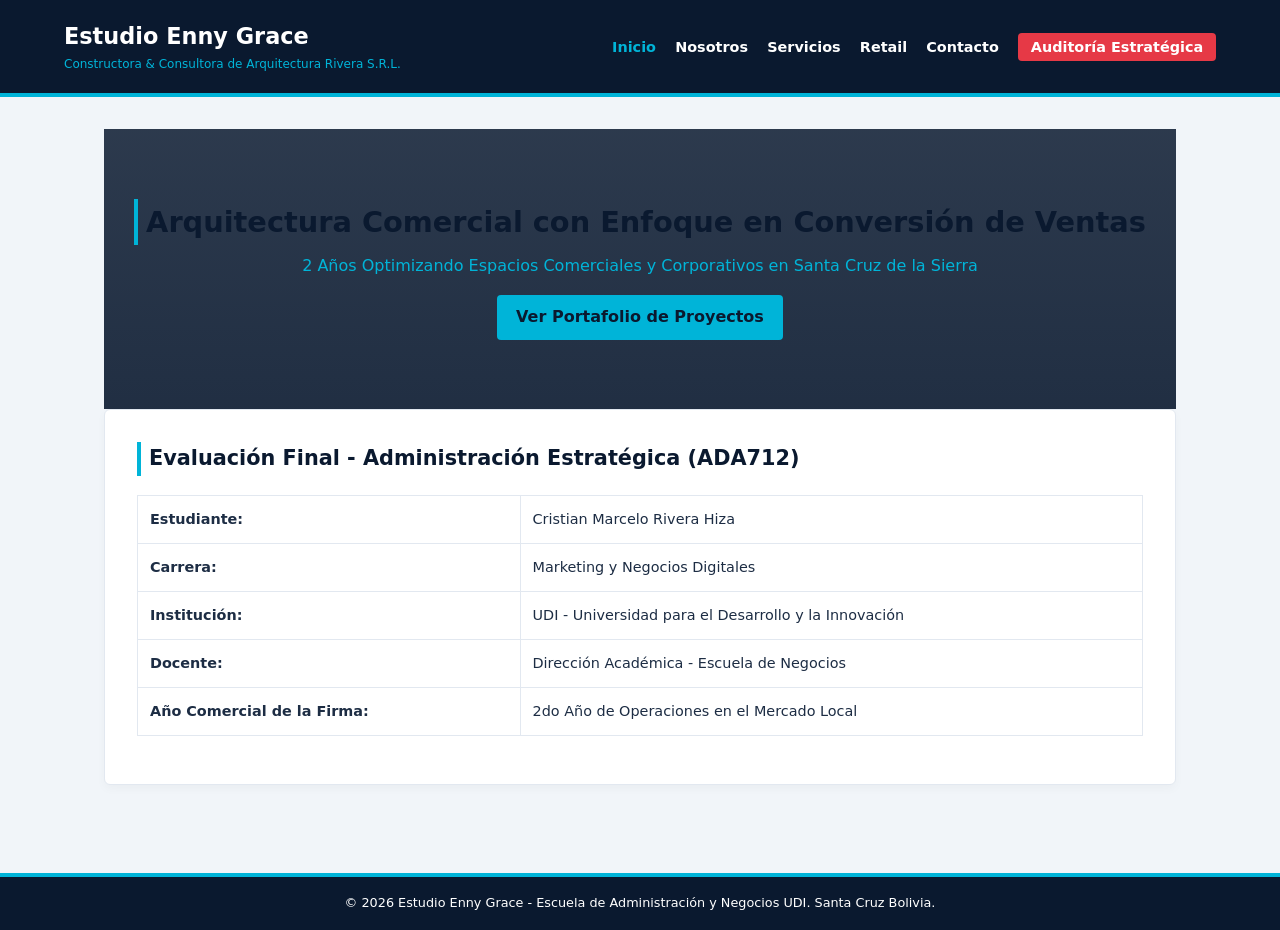
==== index.html @ 2eb05e74 "Primer despliegue del sitio web corporativo" ====
<!DOCTYPE html>
<html lang="es">
<head>
    <meta charset="UTF-8">
    <meta name="viewport" content="width=device-width, initial-scale=1.0">
    <title>Estudio Enny Grace | Inicio</title>
    <link rel="stylesheet" href="estilos.css">
</head>
<body>
    <header>
        <div class="logo-container">
            <h1>Estudio Enny Grace</h1>
            <p>Constructora & Consultora de Arquitectura Rivera S.R.L.</p>
        </div>
        <nav>
            <ul>
                <li><a href="index.html" class="active">Inicio</a></li>
                <li><a href="nosotros.html">Nosotros</a></li>
                <li><a href="servicios.html">Servicios</a></li>
                <li><a href="retail.html">Retail</a></li>
                <li><a href="contacto.html">Contacto</a></li>
                <li><a href="estrategia.html" class="btn-academic">Auditoría Estratégica</a></li>
            </ul>
        </nav>
    </header>

    <main>
        <section class="hero-section">
            <div class="hero-overlay">
                <h2>Arquitectura Comercial con Enfoque en Conversión de Ventas</h2>
                <p>2 Años Optimizando Espacios Comerciales y Corporativos en Santa Cruz de la Sierra</p>
                <a href="servicios.html" class="hero-btn">Ver Portafolio de Proyectos</a>
            </div>
        </section>

        <section class="section-card animate-up">
            <h2>Evaluación Final - Administración Estratégica (ADA712)</h2>
            <div class="table-container">
                <table class="academic-table">
                    <tbody>
                        <tr><td><strong>Estudiante:</strong></td><td>Cristian Marcelo Rivera Hiza</td></tr>
                        <tr><td><strong>Carrera:</strong></td><td>Marketing y Negocios Digitales</td></tr>
                        <tr><td><strong>Institución:</strong></td><td>UDI - Universidad para el Desarrollo y la Innovación</td></tr>
                        <tr><td><strong>Docente:</strong></td><td>Dirección Académica - Escuela de Negocios</td></tr>
                        <tr><td><strong>Año Comercial de la Firma:</strong></td><td>2do Año de Operaciones en el Mercado Local</td></tr>
                    </tbody>
                </table>
            </div>
        </section>
    </main>

    <footer>
        <p>© 2026 Estudio Enny Grace - Escuela de Administración y Negocios UDI. Santa Cruz Bolivia.</p>
    </footer>
</body>
</html>
---- estilos.css ----
/* PALETA CORPORATIVA PREMIUM */
:root {
    --primary: #0A192F;      /* Navy Ejecutivo */
    --secondary: #00B4D8;    /* Celeste Estratégico */
    --dark: #1D2D44;
    --light: #F8F9FA;
    --white: #FFFFFF;
    --border: #E2E8F0;
    --academic-color: #E63946; /* Rojo para destacar el botón académico */
}

* { margin: 0; padding: 0; box-sizing: border-box; }
body { font-family: 'Segoe UI', system-ui, sans-serif; color: var(--dark); background-color: #F1F5F9; line-height: 1.6; }

/* HEADER Y NAVEGACIÓN */
header { background-color: var(--primary); color: var(--white); padding: 1.2rem 5%; display: flex; justify-content: space-between; align-items: center; border-bottom: 4px solid var(--secondary); }
.logo-container h1 { font-size: 1.4rem; font-weight: 700; }
.logo-container p { font-size: 0.75rem; color: var(--secondary); }
nav ul { list-style: none; display: flex; gap: 1.2rem; align-items: center; }
nav ul li a { color: var(--white); text-decoration: none; font-size: 0.9rem; font-weight: 600; transition: color 0.2s; }
nav ul li a:hover, nav ul li a.active { color: var(--secondary); }

/* BOTÓN ACADÉMICO DIFERENCIADO */
.btn-academic { background-color: var(--academic-color); padding: 0.4rem 0.8rem; border-radius: 4px; transition: opacity 0.2s; }
.btn-academic:hover { opacity: 0.9; color: white; }
.active-academic { border: 2px solid white; }

/* HERO */
.hero-section { background: linear-gradient(rgba(10, 25, 47, 0.85), rgba(10, 25, 47, 0.9)), url('https://images.unsplash.com/photo-1486406146926-c627a92ad1ab?auto=format&fit=crop&w=1000&q=80') no-repeat center center/cover; height: 280px; display: flex; align-items: center; justify-content: center; text-align: center; color: white; }
.hero-overlay h2 { font-size: 1.8rem; margin-bottom: 0.5rem; }
.hero-overlay p { color: var(--secondary); margin-bottom: 1rem; }
.hero-btn { display: inline-block; background-color: var(--secondary); color: var(--primary); padding: 0.6rem 1.2rem; text-decoration: none; font-weight: 700; border-radius: 4px; }

/* CONTENEDORES */
main { padding: 2rem 5%; max-width: 1200px; margin: 0 auto; }
.section-card { background: var(--white); padding: 2rem; margin-bottom: 1.5rem; border-radius: 6px; box-shadow: 0 4px 10px rgba(0,0,0,0.03); border: 1px solid var(--border); }
h2 { color: var(--primary); font-size: 1.3rem; margin-bottom: 1.2rem; border-left: 4px solid var(--secondary); padding-left: 0.5rem; }
.intro-text { color: #4A5568; margin-bottom: 1.2rem; font-size: 0.95rem; }

.grid-2 { display: grid; grid-template-columns: repeat(auto-fit, minmax(300px, 1fr)); gap: 1.5rem; }
.grid-3 { display: grid; grid-template-columns: repeat(auto-fit, minmax(260px, 1fr)); gap: 1.5rem; }
.corporate-box { padding: 1.2rem; background-color: var(--light); border-radius: 4px; border: 1px solid var(--border); }
.grey-bg { background-color: #EDF2F7; }

/* MOCK DE IMÁGENES DE SERVICIOS CON GRADIENTES PROFESIONALES */
.service-card-item { background: var(--white); border: 1px solid var(--border); border-radius: 6px; overflow: hidden; padding-bottom: 1rem; text-align: center; }
.service-card-item h3 { font-size: 1.1rem; margin: 0.8rem 0 0.4rem 0; color: var(--primary); }
.service-card-item p { font-size: 0.85rem; padding: 0 1rem; color: #4A5568; }
.service-img-placeholder { height: 120px; background-size: cover; background-position: center; }
.design-img { background-image: linear-gradient(rgba(0,0,0,0.3), rgba(0,0,0,0.3)), url('https://images.unsplash.com/photo-1503387762-592deb58ef4e?auto=format&fit=crop&w=400&q=80'); }
.supervision-img { background-image: linear-gradient(rgba(0,0,0,0.3), rgba(0,0,0,0.3)), url('https://images.unsplash.com/photo-1541888946425-d81bb19240f5?auto=format&fit=crop&w=400&q=80'); }
.render-img { background-image: linear-gradient(rgba(0,0,0,0.3), rgba(0,0,0,0.3)), url('https://images.unsplash.com/photo-1600585154340-be6161a56a0c?auto=format&fit=crop&w=400&q=80'); }
.retail-img { background-image: linear-gradient(rgba(0,0,0,0.3), rgba(0,0,0,0.3)), url('https://images.unsplash.com/photo-1555529669-e69e7aa0ba9a?auto=format&fit=crop&w=400&q=80'); }
.consulting-img { background-image: linear-gradient(rgba(0,0,0,0.3), rgba(0,0,0,0.3)), url('https://images.unsplash.com/photo-1454165804606-c3d57bc86b40?auto=format&fit=crop&w=400&q=80'); }

/* TABLAS ACCESIBLES */
.table-container { overflow-x: auto; margin: 1rem 0; }
.academic-table { width: 100%; border-collapse: collapse; text-align: left; font-size: 0.9rem; }
.academic-table td, .academic-table th { padding: 0.75rem; border: 1px solid var(--border); }
.academic-table th { background-color: var(--primary); color: white; }
.text-small { font-size: 0.8rem; }

/* DESPLEGABLES INTERACTIVOS DE AUDITORÍA */
.academic-dropdown { background-color: var(--light); border: 1px solid var(--border); border-radius: 4px; margin-bottom: 0.8rem; overflow: hidden; }
.academic-dropdown summary { padding: 0.85rem 1.2rem; font-weight: 700; color: var(--primary); cursor: pointer; background-color: #E2E8F0; outline: none; }
.academic-dropdown[open] { background-color: var(--white); border-color: var(--secondary); }
.academic-dropdown[open] summary { background-color: var(--primary); color: white; }
.dropdown-body-content { padding: 1.2rem; }

/* ===== MAQUETACIÓN DE HERRAMIENTAS GRÁFICAS CON CSS (CRITERIO DOCENTE) ===== */

/* 1. GRÁFICO MATRIZ FODA */
.foda-graphic-matrix { display: grid; grid-template-columns: 1fr 1fr; gap: 8px; margin: 1rem 0; }
.foda-cell { padding: 1rem; border-radius: 4px; color: #1A202C; }
.foda-cell h4 { font-size: 0.95rem; margin-bottom: 0.3rem; }
.foda-cell p { font-size: 0.8rem; }
.f-cell { background-color: #C6F6D5; border: 2px solid #38A169; }
.o-cell { background-color: #BEE3F8; border: 2px solid #3182CE; }
.d-cell { background-color: #FEFCBF; border: 2px solid #D69E2E; }
.a-cell { background-color: #FED7D7; border: 2px solid #E53E3E; }

/* 2. GRÁFICO MODELO DE PORTER */
.porter-graphic-container { display: flex; flex-direction: column; gap: 8px; margin: 1rem 0; background: #EDF2F7; padding: 10px; border-radius: 6px; }
.porter-row { display: flex; justify-content: center; gap: 8px; }
.porter-node { background: white; border: 1px solid #CBD5E0; padding: 0.6rem; border-radius: 4px; font-size: 0.75rem; text-align: center; flex: 1; }
.center-node { background: #EBF8FF; border: 2px solid var(--secondary); font-weight: bold; }

/* 3. GRÁFICO CADENA DE VALOR */
.value-chain-graphic { display: flex; flex-direction: column; gap: 4px; background-color: #E2E8F0; padding: 8px; border-radius: 4px; margin: 1rem 0; }
.chain-bar { padding: 0.5rem; font-size: 0.75rem; border-radius: 2px; }
.support-bar { background-color: #EDF2F7; border-left: 4px solid #718096; }
.active-chain { background-color: #EBF8FF; border-left: 4px solid var(--secondary); padding: 0.5rem; font-size: 0.75rem; font-weight: bold; }

/* 4. GRÁFICO MATRIZ DEL OCÉANO AZUL */
.blue-ocean-graphic { display: grid; grid-template-columns: 1fr 1fr; gap: 8px; margin: 1rem 0; }
.ocean-quadrant { padding: 0.8rem; border-radius: 4px; font-size: 0.8rem; }
.ocean-quadrant h4 { font-size: 0.9rem; margin-bottom: 0.2rem; }
.color-red { background-color: #FFF5F5; border-top: 4px solid #E53E3E; }
.color-blue { background-color: #EBF8FF; border-top: 4px solid var(--secondary); }

/* 5. REPLICACIÓN DE IMAGEN MATRIZ BCG ENVIADA POR EL USUARIO */
.bcg-matrix-container { display: grid; grid-template-columns: 1fr 1fr; gap: 10px; background-color: #CBD5E0; padding: 10px; border-radius: 6px; margin: 1rem 0; }
.bcg-quad { background-color: white; padding: 1.2rem; text-align: center; border-radius: 4px; display: flex; flex-direction: column; align-items: center; justify-content: center; min-height: 140px; }
.bcg-icon { font-size: 1.8rem; margin-bottom: 0.2rem; }
.bcg-quad h5 { font-size: 0.95rem; margin-bottom: 0.2rem; color: var(--primary); }
.bcg-quad p { font-size: 0.75rem; color: #4A5568; }
.color-star { background-color: #EBF8FF; border: 2px solid #3182CE; }
.color-question { background-color: #FEFCBF; border: 2px solid #D69E2E; }
.color-cow { background-color: #F0FFF4; border: 2px solid #38A169; }
.color-dog { background-color: #FFF5F5; border: 2px solid #E53E3E; }

/* CONTENIDOS ADICIONALES */
.academic-strategy-note { background: #F7FAFC; padding: 1rem; border: 1px solid var(--border); border-radius: 4px; margin-top: 0.8rem; }
.academic-strategy-note h5 { font-size: 0.85rem; color: var(--primary); text-transform: uppercase; margin-bottom: 0.3rem; }
.academic-strategy-note p { font-size: 0.85rem; }
.vrio-badge-sustained { background-color: #38A169; color: white; padding: 0.2rem 0.5rem; border-radius: 4px; font-weight: bold; font-size: 0.75rem; }
.clean-bullet-list, .styled-numbered-list { padding-left: 1.2rem; font-size: 0.85rem; }
.clean-bullet-list li, .styled-numbered-list li { margin-bottom: 0.4rem; }

/* FORMULARIO Y QR DE CONTACTO */
.contact-form-layout { display: flex; flex-direction: column; gap: 0.4rem; }
.contact-form-layout input, .contact-form-layout textarea { padding: 0.5rem; border: 1px solid #CBD5E0; border-radius: 4px; font-family: inherit; font-size: 0.9rem; }
.btn-submit-form { background-color: var(--primary); color: white; border: none; padding: 0.6rem; border-radius: 4px; font-weight: bold; cursor: pointer; margin-top: 0.5rem; }
.academic-qr-mock { margin-top: 1rem; border: 2px dashed var(--secondary); padding: 1rem; border-radius: 4px; background: white; }
.qr-box-graphic { background: #EDF2F7; padding: 1rem; border-radius: 4px; margin: 0.5rem 0; font-weight: bold; color: #718096; }
.small-text { font-size: 0.75rem; color: #718096; }

/* RESPONSIVIDAD */
@media (max-width: 768px) {
    header { flex-direction: column; gap: 1rem; }
    nav ul { flex-direction: column; width: 100%; gap: 0.4rem; }
    .foda-graphic-matrix, .bcg-matrix-graph, .bcg-matrix-container, .blue-ocean-graphic { grid-template-columns: 1fr; }
    .porter-row.middle-nodes { flex-direction: column; }
}

footer { background-color: var(--primary); color: white; text-align: center; padding: 1rem; font-size: 0.8rem; border-top: 4px solid var(--secondary); margin-top: 2rem; }
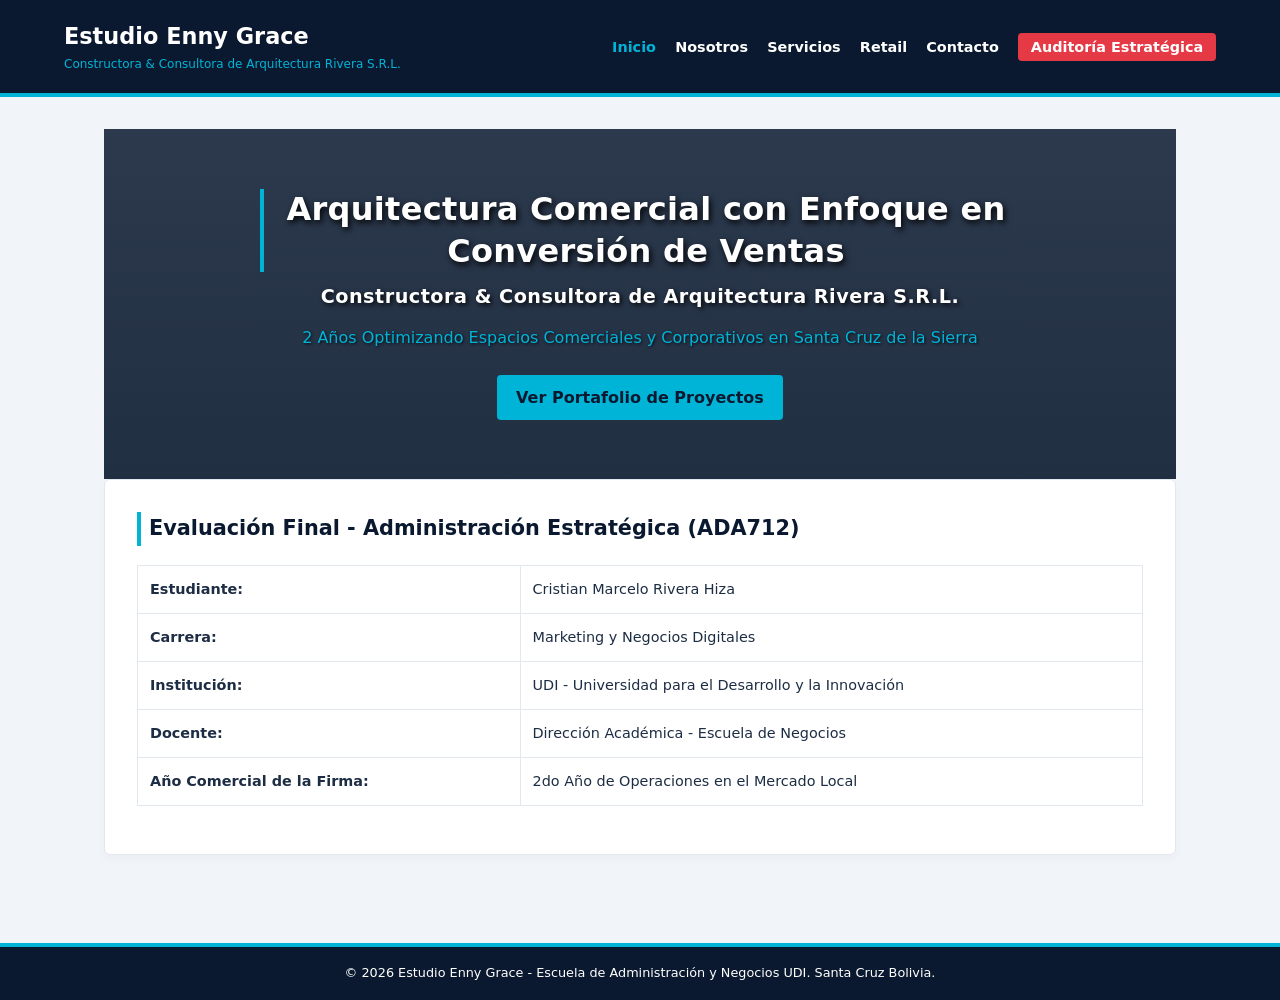
==== commit 2222fa64: "Modify hero section content in index.html Updated hero section with new title and subtitle." ====
--- a/index.html
+++ b/index.html
@@ -27,8 +27,9 @@
     <main>
         <section class="hero-section">
             <div class="hero-overlay">
-                <h2>Arquitectura Comercial con Enfoque en Conversión de Ventas</h2>
-                <p>2 Años Optimizando Espacios Comerciales y Corporativos en Santa Cruz de la Sierra</p>
+                <h2 class="hero-main-title">Arquitectura Comercial con Enfoque en Conversión de Ventas</h2>
+                <p class="hero-subtitle">Constructora & Consultora de Arquitectura Rivera S.R.L.</p>
+                <p class="hero-description">2 Años Optimizando Espacios Comerciales y Corporativos en Santa Cruz de la Sierra</p>
                 <a href="servicios.html" class="hero-btn">Ver Portafolio de Proyectos</a>
             </div>
         </section>
@@ -53,4 +54,4 @@
         <p>© 2026 Estudio Enny Grace - Escuela de Administración y Negocios UDI. Santa Cruz Bolivia.</p>
     </footer>
 </body>
-</html>+</html>
--- a/estilos.css
+++ b/estilos.css
@@ -1,136 +1,612 @@
-/* PALETA CORPORATIVA PREMIUM */
+/* ==========================================================================
+   PALETA CORPORATIVA PREMIUM Y CONFIGURACIÓN GENERAL
+   ========================================================================== */
 :root {
-    --primary: #0A192F;      /* Navy Ejecutivo */
-    --secondary: #00B4D8;    /* Celeste Estratégico */
-    --dark: #1D2D44;
-    --light: #F8F9FA;
-    --white: #FFFFFF;
-    --border: #E2E8F0;
-    --academic-color: #E63946; /* Rojo para destacar el botón académico */
-}
-
-* { margin: 0; padding: 0; box-sizing: border-box; }
-body { font-family: 'Segoe UI', system-ui, sans-serif; color: var(--dark); background-color: #F1F5F9; line-height: 1.6; }
-
-/* HEADER Y NAVEGACIÓN */
-header { background-color: var(--primary); color: var(--white); padding: 1.2rem 5%; display: flex; justify-content: space-between; align-items: center; border-bottom: 4px solid var(--secondary); }
-.logo-container h1 { font-size: 1.4rem; font-weight: 700; }
-.logo-container p { font-size: 0.75rem; color: var(--secondary); }
-nav ul { list-style: none; display: flex; gap: 1.2rem; align-items: center; }
-nav ul li a { color: var(--white); text-decoration: none; font-size: 0.9rem; font-weight: 600; transition: color 0.2s; }
-nav ul li a:hover, nav ul li a.active { color: var(--secondary); }
-
-/* BOTÓN ACADÉMICO DIFERENCIADO */
-.btn-academic { background-color: var(--academic-color); padding: 0.4rem 0.8rem; border-radius: 4px; transition: opacity 0.2s; }
-.btn-academic:hover { opacity: 0.9; color: white; }
-.active-academic { border: 2px solid white; }
-
-/* HERO */
-.hero-section { background: linear-gradient(rgba(10, 25, 47, 0.85), rgba(10, 25, 47, 0.9)), url('https://images.unsplash.com/photo-1486406146926-c627a92ad1ab?auto=format&fit=crop&w=1000&q=80') no-repeat center center/cover; height: 280px; display: flex; align-items: center; justify-content: center; text-align: center; color: white; }
-.hero-overlay h2 { font-size: 1.8rem; margin-bottom: 0.5rem; }
-.hero-overlay p { color: var(--secondary); margin-bottom: 1rem; }
-.hero-btn { display: inline-block; background-color: var(--secondary); color: var(--primary); padding: 0.6rem 1.2rem; text-decoration: none; font-weight: 700; border-radius: 4px; }
-
-/* CONTENEDORES */
-main { padding: 2rem 5%; max-width: 1200px; margin: 0 auto; }
-.section-card { background: var(--white); padding: 2rem; margin-bottom: 1.5rem; border-radius: 6px; box-shadow: 0 4px 10px rgba(0,0,0,0.03); border: 1px solid var(--border); }
-h2 { color: var(--primary); font-size: 1.3rem; margin-bottom: 1.2rem; border-left: 4px solid var(--secondary); padding-left: 0.5rem; }
-.intro-text { color: #4A5568; margin-bottom: 1.2rem; font-size: 0.95rem; }
-
-.grid-2 { display: grid; grid-template-columns: repeat(auto-fit, minmax(300px, 1fr)); gap: 1.5rem; }
-.grid-3 { display: grid; grid-template-columns: repeat(auto-fit, minmax(260px, 1fr)); gap: 1.5rem; }
-.corporate-box { padding: 1.2rem; background-color: var(--light); border-radius: 4px; border: 1px solid var(--border); }
-.grey-bg { background-color: #EDF2F7; }
-
-/* MOCK DE IMÁGENES DE SERVICIOS CON GRADIENTES PROFESIONALES */
-.service-card-item { background: var(--white); border: 1px solid var(--border); border-radius: 6px; overflow: hidden; padding-bottom: 1rem; text-align: center; }
-.service-card-item h3 { font-size: 1.1rem; margin: 0.8rem 0 0.4rem 0; color: var(--primary); }
-.service-card-item p { font-size: 0.85rem; padding: 0 1rem; color: #4A5568; }
-.service-img-placeholder { height: 120px; background-size: cover; background-position: center; }
-.design-img { background-image: linear-gradient(rgba(0,0,0,0.3), rgba(0,0,0,0.3)), url('https://images.unsplash.com/photo-1503387762-592deb58ef4e?auto=format&fit=crop&w=400&q=80'); }
-.supervision-img { background-image: linear-gradient(rgba(0,0,0,0.3), rgba(0,0,0,0.3)), url('https://images.unsplash.com/photo-1541888946425-d81bb19240f5?auto=format&fit=crop&w=400&q=80'); }
-.render-img { background-image: linear-gradient(rgba(0,0,0,0.3), rgba(0,0,0,0.3)), url('https://images.unsplash.com/photo-1600585154340-be6161a56a0c?auto=format&fit=crop&w=400&q=80'); }
-.retail-img { background-image: linear-gradient(rgba(0,0,0,0.3), rgba(0,0,0,0.3)), url('https://images.unsplash.com/photo-1555529669-e69e7aa0ba9a?auto=format&fit=crop&w=400&q=80'); }
-.consulting-img { background-image: linear-gradient(rgba(0,0,0,0.3), rgba(0,0,0,0.3)), url('https://images.unsplash.com/photo-1454165804606-c3d57bc86b40?auto=format&fit=crop&w=400&q=80'); }
-
-/* TABLAS ACCESIBLES */
-.table-container { overflow-x: auto; margin: 1rem 0; }
-.academic-table { width: 100%; border-collapse: collapse; text-align: left; font-size: 0.9rem; }
-.academic-table td, .academic-table th { padding: 0.75rem; border: 1px solid var(--border); }
-.academic-table th { background-color: var(--primary); color: white; }
-.text-small { font-size: 0.8rem; }
-
-/* DESPLEGABLES INTERACTIVOS DE AUDITORÍA */
-.academic-dropdown { background-color: var(--light); border: 1px solid var(--border); border-radius: 4px; margin-bottom: 0.8rem; overflow: hidden; }
-.academic-dropdown summary { padding: 0.85rem 1.2rem; font-weight: 700; color: var(--primary); cursor: pointer; background-color: #E2E8F0; outline: none; }
-.academic-dropdown[open] { background-color: var(--white); border-color: var(--secondary); }
-.academic-dropdown[open] summary { background-color: var(--primary); color: white; }
-.dropdown-body-content { padding: 1.2rem; }
-
-/* ===== MAQUETACIÓN DE HERRAMIENTAS GRÁFICAS CON CSS (CRITERIO DOCENTE) ===== */
-
-/* 1. GRÁFICO MATRIZ FODA */
-.foda-graphic-matrix { display: grid; grid-template-columns: 1fr 1fr; gap: 8px; margin: 1rem 0; }
-.foda-cell { padding: 1rem; border-radius: 4px; color: #1A202C; }
-.foda-cell h4 { font-size: 0.95rem; margin-bottom: 0.3rem; }
-.foda-cell p { font-size: 0.8rem; }
+    --primary: #0A192F;        /* Navy Ejecutivo / Corporativo */
+    --secondary: #00B4D8;      /* Celeste Estratégico de Retail */
+    --dark: #1D2D44;           /* Texto Secundario */
+    --light: #F8F9FA;          /* Fondos Claros */
+    --white: #FFFFFF;          /* Blanco Puro */
+    --border: #E2E8F0;         /* Líneas Divisorias */
+    --academic-color: #E63946; /* Rojo para Destacar el Botón de Auditoría */
+}
+
+/* Reseteo y Estilos Base */
+* { 
+    margin: 0; 
+    padding: 0; 
+    box-sizing: border-box; 
+}
+
+body { 
+    font-family: 'Segoe UI', system-ui, -apple-system, sans-serif; 
+    color: var(--dark); 
+    background-color: #F1F5F9; 
+    line-height: 1.6; 
+}
+
+/* ==========================================================================
+   HEADER Y NAVEGACIÓN (ZONA CORPORATIVA)
+   ========================================================================== */
+header { 
+    background-color: var(--primary); 
+    color: var(--white); 
+    padding: 1.2rem 5%; 
+    display: flex; 
+    justify-content: space-between; 
+    align-items: center; 
+    border-bottom: 4px solid var(--secondary); 
+}
+
+.logo-container h1 { 
+    font-size: 1.4rem; 
+    font-weight: 700; 
+}
+
+.logo-container p { 
+    font-size: 0.75rem; 
+    color: var(--secondary); 
+}
+
+nav ul { 
+    list-style: none; 
+    display: flex; 
+    gap: 1.2rem; 
+    align-items: center; 
+}
+
+nav ul li a { 
+    color: var(--white); 
+    text-decoration: none; 
+    font-size: 0.9rem; 
+    font-weight: 600; 
+    transition: color 0.2s ease; 
+}
+
+nav ul li a:hover, 
+nav ul li a.active { 
+    color: var(--secondary); 
+}
+
+/* Botón Académico Exclusivo en el Menú */
+.btn-academic { 
+    background-color: var(--academic-color); 
+    padding: 0.4rem 0.8rem; 
+    border-radius: 4px; 
+    transition: opacity 0.2s ease; 
+}
+
+.btn-academic:hover { 
+    opacity: 0.9; 
+    color: var(--white); 
+}
+
+.active-academic { 
+    border: 2px solid var(--white); 
+}
+
+/* ==========================================================================
+   HERO SECTION (SOLUCIÓN DE ALTO CONTRASTE Y MAXIMA DISTINCIÓN)
+   ========================================================================== */
+.hero-section { 
+    background: linear-gradient(rgba(10, 25, 47, 0.85), rgba(10, 25, 47, 0.9)), 
+                url('https://images.unsplash.com/photo-1486406146926-c627a92ad1ab?auto=format&fit=crop&w=1000&q=80') no-repeat center center/cover; 
+    height: 350px; 
+    display: flex; 
+    align-items: center; 
+    justify-content: center; 
+    text-align: center; 
+    color: var(--white); 
+}
+
+.hero-overlay {
+    max-width: 800px;
+    padding: 0 20px;
+}
+
+/* Título Principal Corregido */
+.hero-main-title {
+    color: var(--white) !important;
+    font-size: 2rem;
+    font-weight: 700;
+    margin-bottom: 0.6rem;
+    text-shadow: 2px 3px 6px rgba(0, 0, 0, 0.95); /* Sombra profunda para aislar del fondo */
+    letter-spacing: 0.3px;
+    line-height: 1.3;
+}
+
+/* Subtítulo de la Constructora Rivera S.R.L. Corregido */
+.hero-subtitle {
+    color: var(--white) !important;
+    font-size: 1.2rem;
+    font-weight: 600;
+    margin-bottom: 0.8rem;
+    text-shadow: 2px 2px 5px rgba(0, 0, 0, 0.90); /* Contraste absoluto e independiente */
+    letter-spacing: 0.5px;
+}
+
+/* Descripción del Tiempo en el Mercado */
+.hero-description { 
+    color: var(--secondary) !important; 
+    font-size: 1rem;
+    font-weight: 500;
+    margin-bottom: 1.5rem;
+    text-shadow: 1px 1px 3px rgba(0, 0, 0, 0.8);
+}
+
+/* Botón de Acción del Hero */
+.hero-btn { 
+    display: inline-block; 
+    background-color: var(--secondary); 
+    color: var(--primary); 
+    padding: 0.6rem 1.2rem; 
+    text-decoration: none; 
+    font-weight: 700; 
+    border-radius: 4px; 
+    transition: transform 0.2s ease;
+}
+
+.hero-btn:hover {
+    transform: scale(1.03);
+}
+
+/* ==========================================================================
+   ESTRUCTURA DE CONTENIDOS Y TARJETAS
+   ========================================================================== */
+main { 
+    padding: 2rem 5%; 
+    max-width: 1200px; 
+    margin: 0 auto; 
+}
+
+.section-card { 
+    background: var(--white); 
+    padding: 2rem; 
+    margin-bottom: 1.5rem; 
+    border-radius: 6px; 
+    box-shadow: 0 4px 10px rgba(0,0,0,0.03); 
+    border: 1px solid var(--border); 
+}
+
+h2 { 
+    color: var(--primary); 
+    font-size: 1.3rem; 
+    margin-bottom: 1.2rem; 
+    border-left: 4px solid var(--secondary); 
+    padding-left: 0.5rem; 
+}
+
+.intro-text { 
+    color: #4A5568; 
+    margin-bottom: 1.2rem; 
+    font-size: 0.95rem; 
+}
+
+/* Sistemas de Grillas Flexibles (Compatibles con VS Code y Navegadores) */
+.grid-2 { 
+    display: grid; 
+    grid-template-columns: repeat(auto-fit, minmax(300px, 1fr)); 
+    gap: 1.5rem; 
+}
+
+.grid-3 { 
+    display: grid; 
+    grid-template-columns: repeat(auto-fit, minmax(260px, 1fr)); 
+    gap: 1.5rem; 
+}
+
+.margin-top-grid { 
+    margin-top: 1.5rem; 
+}
+
+.corporate-box { 
+    padding: 1.2rem; 
+    background-color: var(--light); 
+    border-radius: 4px; 
+    border: 1px solid var(--border); 
+}
+
+.grey-bg { 
+    background-color: #EDF2F7; 
+}
+
+/* ==========================================================================
+   SECCIÓN SERVICIOS: CONTENEDORES DE IMÁGENES INTEGRADOS
+   ========================================================================== */
+.service-card-item { 
+    background: var(--white); 
+    border: 1px solid var(--border); 
+    border-radius: 6px; 
+    overflow: hidden; 
+    padding-bottom: 1rem; 
+    text-align: center; 
+}
+
+.service-card-item h3 { 
+    font-size: 1.1rem; 
+    margin: 0.8rem 0 0.4rem 0; 
+    color: var(--primary); 
+}
+
+.service-card-item p { 
+    font-size: 0.85rem; 
+    padding: 0 1rem; 
+    color: #4A5568; 
+}
+
+/* Marcadores de Posición Fotorrealistas Libres de Fallas de Carga Local */
+.service-img-placeholder { 
+    height: 130px; 
+    background-size: cover; 
+    background-position: center; 
+}
+
+.design-img { background-image: linear-gradient(rgba(0,0,0,0.2), rgba(0,0,0,0.2)), url('https://images.unsplash.com/photo-1503387762-592deb58ef4e?auto=format&fit=crop&w=400&q=80'); }
+.supervision-img { background-image: linear-gradient(rgba(0,0,0,0.2), rgba(0,0,0,0.2)), url('https://images.unsplash.com/photo-1541888946425-d81bb19240f5?auto=format&fit=crop&w=400&q=80'); }
+.render-img { background-image: linear-gradient(rgba(0,0,0,0.2), rgba(0,0,0,0.2)), url('https://images.unsplash.com/photo-1600585154340-be6161a56a0c?auto=format&fit=crop&w=400&q=80'); }
+.retail-img { background-image: linear-gradient(rgba(0,0,0,0.2), rgba(0,0,0,0.2)), url('https://images.unsplash.com/photo-1555529669-e69e7aa0ba9a?auto=format&fit=crop&w=400&q=80'); }
+.consulting-img { background-image: linear-gradient(rgba(0,0,0,0.2), rgba(0,0,0,0.2)), url('https://images.unsplash.com/photo-1454165804606-c3d57bc86b40?auto=format&fit=crop&w=400&q=80'); }
+
+/* ==========================================================================
+   TABLAS ACADÉMICAS Y RÚBRICA UDI
+   ========================================================================== */
+.table-container { 
+    overflow-x: auto; 
+    margin: 1rem 0; 
+}
+
+.academic-table { 
+    width: 100%; 
+    border-collapse: collapse; 
+    text-align: left; 
+    font-size: 0.9rem; 
+}
+
+.academic-table td, 
+.academic-table th { 
+    padding: 0.75rem; 
+    border: 1px solid var(--border); 
+}
+
+.academic-table th { 
+    background-color: var(--primary); 
+    color: var(--white); 
+}
+
+.text-small { 
+    font-size: 0.8rem; 
+}
+
+/* ==========================================================================
+   DESPLEGABLES INTERACTIVOS DE AUDITORÍA
+   ========================================================================== */
+.academic-dropdown { 
+    background-color: var(--light); 
+    border: 1px solid var(--border); 
+    border-radius: 4px; 
+    margin-bottom: 0.8rem; 
+    overflow: hidden; 
+}
+
+.academic-dropdown summary { 
+    padding: 0.85rem 1.2rem; 
+    font-weight: 700; 
+    color: var(--primary); 
+    cursor: pointer; 
+    background-color: #E2E8F0; 
+    outline: none; 
+}
+
+.academic-dropdown[open] { 
+    background-color: var(--white); 
+    border-color: var(--secondary); 
+}
+
+.academic-dropdown[open] summary { 
+    background-color: var(--primary); 
+    color: var(--white); 
+}
+
+.dropdown-body-content { 
+    padding: 1.2rem; 
+}
+
+/* ==========================================================================
+   ZONA DE MAQUETACIÓN GRÁFICA DE MATRICES (CRITERIO EVALUACIÓN EXPERTO)
+   ========================================================================== */
+
+/* 1. Gráfico Matriz FODA [cite: 24] */
+.foda-graphic-matrix { 
+    display: grid; 
+    grid-template-columns: 1fr 1fr; 
+    gap: 8px; 
+    margin: 1rem 0; 
+}
+
+.foda-cell { 
+    padding: 1rem; 
+    border-radius: 4px; 
+    color: #1A202C; 
+}
+
+.foda-cell h4 { 
+    font-size: 0.95rem; 
+    margin-bottom: 0.3rem; 
+}
+
+.foda-cell p { 
+    font-size: 0.8rem; 
+}
+
 .f-cell { background-color: #C6F6D5; border: 2px solid #38A169; }
 .o-cell { background-color: #BEE3F8; border: 2px solid #3182CE; }
 .d-cell { background-color: #FEFCBF; border: 2px solid #D69E2E; }
 .a-cell { background-color: #FED7D7; border: 2px solid #E53E3E; }
 
-/* 2. GRÁFICO MODELO DE PORTER */
-.porter-graphic-container { display: flex; flex-direction: column; gap: 8px; margin: 1rem 0; background: #EDF2F7; padding: 10px; border-radius: 6px; }
-.porter-row { display: flex; justify-content: center; gap: 8px; }
-.porter-node { background: white; border: 1px solid #CBD5E0; padding: 0.6rem; border-radius: 4px; font-size: 0.75rem; text-align: center; flex: 1; }
-.center-node { background: #EBF8FF; border: 2px solid var(--secondary); font-weight: bold; }
-
-/* 3. GRÁFICO CADENA DE VALOR */
-.value-chain-graphic { display: flex; flex-direction: column; gap: 4px; background-color: #E2E8F0; padding: 8px; border-radius: 4px; margin: 1rem 0; }
-.chain-bar { padding: 0.5rem; font-size: 0.75rem; border-radius: 2px; }
-.support-bar { background-color: #EDF2F7; border-left: 4px solid #718096; }
-.active-chain { background-color: #EBF8FF; border-left: 4px solid var(--secondary); padding: 0.5rem; font-size: 0.75rem; font-weight: bold; }
-
-/* 4. GRÁFICO MATRIZ DEL OCÉANO AZUL */
-.blue-ocean-graphic { display: grid; grid-template-columns: 1fr 1fr; gap: 8px; margin: 1rem 0; }
-.ocean-quadrant { padding: 0.8rem; border-radius: 4px; font-size: 0.8rem; }
-.ocean-quadrant h4 { font-size: 0.9rem; margin-bottom: 0.2rem; }
+/* 2. Gráfico del Modelo de Porter (5 Fuerzas) [cite: 26] */
+.porter-graphic-container { 
+    display: flex; 
+    flex-direction: column; 
+    gap: 8px; 
+    margin: 1rem 0; 
+    background: #EDF2F7; 
+    padding: 10px; 
+    border-radius: 6px; 
+}
+
+.porter-row { 
+    display: flex; 
+    justify-content: center; 
+    gap: 8px; 
+}
+
+.porter-node { 
+    background: var(--white); 
+    border: 1px solid #CBD5E0; 
+    padding: 0.6rem; 
+    border-radius: 4px; 
+    font-size: 0.75rem; 
+    text-align: center; 
+    flex: 1; 
+}
+
+.center-node { 
+    background: #EBF8FF; 
+    border: 2px solid var(--secondary); 
+    font-weight: bold; 
+}
+
+/* 3. Gráfico de la Cadena de Valor [cite: 30] */
+.value-chain-graphic { 
+    display: flex; 
+    flex-direction: column; 
+    gap: 4px; 
+    background-color: #E2E8F0; 
+    padding: 8px; 
+    border-radius: 4px; 
+    margin: 1rem 0; 
+}
+
+.chain-bar { 
+    padding: 0.5rem; 
+    font-size: 0.75rem; 
+    border-radius: 2px; 
+}
+
+.support-bar { 
+    background-color: #EDF2F7; 
+    border-left: 4px solid #718096; 
+}
+
+.active-chain { 
+    background-color: #EBF8FF; 
+    border-left: 4px solid var(--secondary); 
+    padding: 0.5rem; 
+    font-size: 0.75rem; 
+    font-weight: bold; 
+}
+
+/* 4. Gráfico Matriz del Océano Azul [cite: 34] */
+.blue-ocean-graphic { 
+    display: grid; 
+    grid-template-columns: 1fr 1fr; 
+    gap: 8px; 
+    margin: 1rem 0; 
+}
+
+.ocean-quadrant { 
+    padding: 0.8rem; 
+    border-radius: 4px; 
+    font-size: 0.8rem; 
+}
+
+.ocean-quadrant h4 { 
+    font-size: 0.9rem; 
+    margin-bottom: 0.2rem; 
+}
+
 .color-red { background-color: #FFF5F5; border-top: 4px solid #E53E3E; }
 .color-blue { background-color: #EBF8FF; border-top: 4px solid var(--secondary); }
 
-/* 5. REPLICACIÓN DE IMAGEN MATRIZ BCG ENVIADA POR EL USUARIO */
-.bcg-matrix-container { display: grid; grid-template-columns: 1fr 1fr; gap: 10px; background-color: #CBD5E0; padding: 10px; border-radius: 6px; margin: 1rem 0; }
-.bcg-quad { background-color: white; padding: 1.2rem; text-align: center; border-radius: 4px; display: flex; flex-direction: column; align-items: center; justify-content: center; min-height: 140px; }
-.bcg-icon { font-size: 1.8rem; margin-bottom: 0.2rem; }
-.bcg-quad h5 { font-size: 0.95rem; margin-bottom: 0.2rem; color: var(--primary); }
-.bcg-quad p { font-size: 0.75rem; color: #4A5568; }
+/* 5. Réplica del Ejemplo de Matriz BCG Solicitado [cite: 36] */
+.bcg-matrix-container { 
+    display: grid; 
+    grid-template-columns: 1fr 1fr; 
+    gap: 10px; 
+    background-color: #CBD5E0; 
+    padding: 10px; 
+    border-radius: 6px; 
+    margin: 1rem 0; 
+}
+
+.bcg-quad { 
+    background-color: var(--white); 
+    padding: 1.2rem; 
+    text-align: center; 
+    border-radius: 4px; 
+    display: flex; 
+    flex-direction: column; 
+    align-items: center; 
+    justify-content: center; 
+    min-height: 140px; 
+}
+
+.bcg-icon { 
+    font-size: 1.8rem; 
+    margin-bottom: 0.2rem; 
+}
+
+.bcg-quad h5 { 
+    font-size: 0.95rem; 
+    margin-bottom: 0.2rem; 
+    color: var(--primary); 
+}
+
+.bcg-quad p { 
+    font-size: 0.75rem; 
+    color: #4A5568; 
+}
+
 .color-star { background-color: #EBF8FF; border: 2px solid #3182CE; }
 .color-question { background-color: #FEFCBF; border: 2px solid #D69E2E; }
 .color-cow { background-color: #F0FFF4; border: 2px solid #38A169; }
 .color-dog { background-color: #FFF5F5; border: 2px solid #E53E3E; }
 
-/* CONTENIDOS ADICIONALES */
-.academic-strategy-note { background: #F7FAFC; padding: 1rem; border: 1px solid var(--border); border-radius: 4px; margin-top: 0.8rem; }
-.academic-strategy-note h5 { font-size: 0.85rem; color: var(--primary); text-transform: uppercase; margin-bottom: 0.3rem; }
-.academic-strategy-note p { font-size: 0.85rem; }
-.vrio-badge-sustained { background-color: #38A169; color: white; padding: 0.2rem 0.5rem; border-radius: 4px; font-weight: bold; font-size: 0.75rem; }
-.clean-bullet-list, .styled-numbered-list { padding-left: 1.2rem; font-size: 0.85rem; }
-.clean-bullet-list li, .styled-numbered-list li { margin-bottom: 0.4rem; }
-
-/* FORMULARIO Y QR DE CONTACTO */
-.contact-form-layout { display: flex; flex-direction: column; gap: 0.4rem; }
-.contact-form-layout input, .contact-form-layout textarea { padding: 0.5rem; border: 1px solid #CBD5E0; border-radius: 4px; font-family: inherit; font-size: 0.9rem; }
-.btn-submit-form { background-color: var(--primary); color: white; border: none; padding: 0.6rem; border-radius: 4px; font-weight: bold; cursor: pointer; margin-top: 0.5rem; }
-.academic-qr-mock { margin-top: 1rem; border: 2px dashed var(--secondary); padding: 1rem; border-radius: 4px; background: white; }
-.qr-box-graphic { background: #EDF2F7; padding: 1rem; border-radius: 4px; margin: 0.5rem 0; font-weight: bold; color: #718096; }
-.small-text { font-size: 0.75rem; color: #718096; }
-
-/* RESPONSIVIDAD */
+/* Elementos de Texto Complementario Académico */
+.academic-strategy-note { 
+    background: #F7FAFC; 
+    padding: 1rem; 
+    border: 1px solid var(--border); 
+    border-radius: 4px; 
+    margin-top: 0.8rem; 
+}
+
+.academic-strategy-note h5 { 
+    font-size: 0.85rem; 
+    color: var(--primary); 
+    text-transform: uppercase; 
+    margin-bottom: 0.3rem; 
+}
+
+.academic-strategy-note p { 
+    font-size: 0.85rem; 
+}
+
+.vrio-badge-sustained { 
+    background-color: #38A169; 
+    color: var(--white); 
+    padding: 0.2rem 0.5rem; 
+    border-radius: 4px; 
+    font-weight: bold; 
+    font-size: 0.75rem; 
+}
+
+.clean-bullet-list, 
+.styled-numbered-list { 
+    padding-left: 1.2rem; 
+    font-size: 0.85rem; 
+}
+
+.clean-bullet-list li, 
+.styled-numbered-list li { 
+    margin-bottom: 0.4rem; 
+}
+
+/* ==========================================================================
+   FORMULARIOS Y APARTADO QR EXIGIDO
+   ========================================================================== */
+.contact-form-layout { 
+    display: flex; 
+    flex-direction: column; 
+    gap: 0.4rem; 
+}
+
+.contact-form-layout input, 
+.contact-form-layout textarea { 
+    padding: 0.5rem; 
+    border: 1px solid #CBD5E0; 
+    border-radius: 4px; 
+    font-family: inherit; 
+    font-size: 0.9rem; 
+}
+
+.btn-submit-form { 
+    background-color: var(--primary); 
+    color: var(--white); 
+    border: none; 
+    padding: 0.6rem; 
+    border-radius: 4px; 
+    font-weight: bold; 
+    cursor: pointer; 
+    margin-top: 0.5rem; 
+}
+
+/* Contenedor del QR de Validación [cite: 47] */
+.academic-qr-mock { 
+    margin-top: 1rem; 
+    border: 2px dashed var(--secondary); 
+    padding: 1rem; 
+    border-radius: 4px; 
+    background: var(--white); 
+}
+
+.qr-box-graphic { 
+    background: #EDF2F7; 
+    padding: 1rem; 
+    border-radius: 4px; 
+    margin: 0.5rem 0; 
+    font-weight: bold; 
+    color: #718096; 
+}
+
+.small-text { 
+    font-size: 0.75rem; 
+    color: #718096; 
+}
+
+/* ==========================================================================
+   RESPONSIVIDAD MÓVIL TOTAL (MEDIA QUERIES)
+   ========================================================================== */
 @media (max-width: 768px) {
-    header { flex-direction: column; gap: 1rem; }
-    nav ul { flex-direction: column; width: 100%; gap: 0.4rem; }
-    .foda-graphic-matrix, .bcg-matrix-graph, .bcg-matrix-container, .blue-ocean-graphic { grid-template-columns: 1fr; }
-    .porter-row.middle-nodes { flex-direction: column; }
-}
-
-footer { background-color: var(--primary); color: white; text-align: center; padding: 1rem; font-size: 0.8rem; border-top: 4px solid var(--secondary); margin-top: 2rem; }+    header { 
+        flex-direction: column; 
+        gap: 1rem; 
+    }
+    
+    nav ul { 
+        flex-direction: column; 
+        width: 100%; 
+        gap: 0.4rem; 
+    }
+    
+    .hero-main-title {
+        font-size: 1.5rem;
+    }
+    
+    .hero-subtitle {
+        font-size: 1rem;
+    }
+    
+    .foda-graphic-matrix, 
+    .bcg-matrix-container, 
+    .blue-ocean-graphic { 
+        grid-template-columns: 1fr; 
+    }
+    
+    .porter-row.middle-nodes { 
+        flex-direction: column; 
+    }
+}
+
+/* ==========================================================================
+   FOOTER INSTITUCIONAL
+   ========================================================================== */
+footer { 
+    background-color: var(--primary); 
+    color: var(--white); 
+    text-align: center; 
+    padding: 1rem; 
+    font-size: 0.8rem; 
+    border-top: 4px solid var(--secondary); 
+    margin-top: 2rem; 
+}
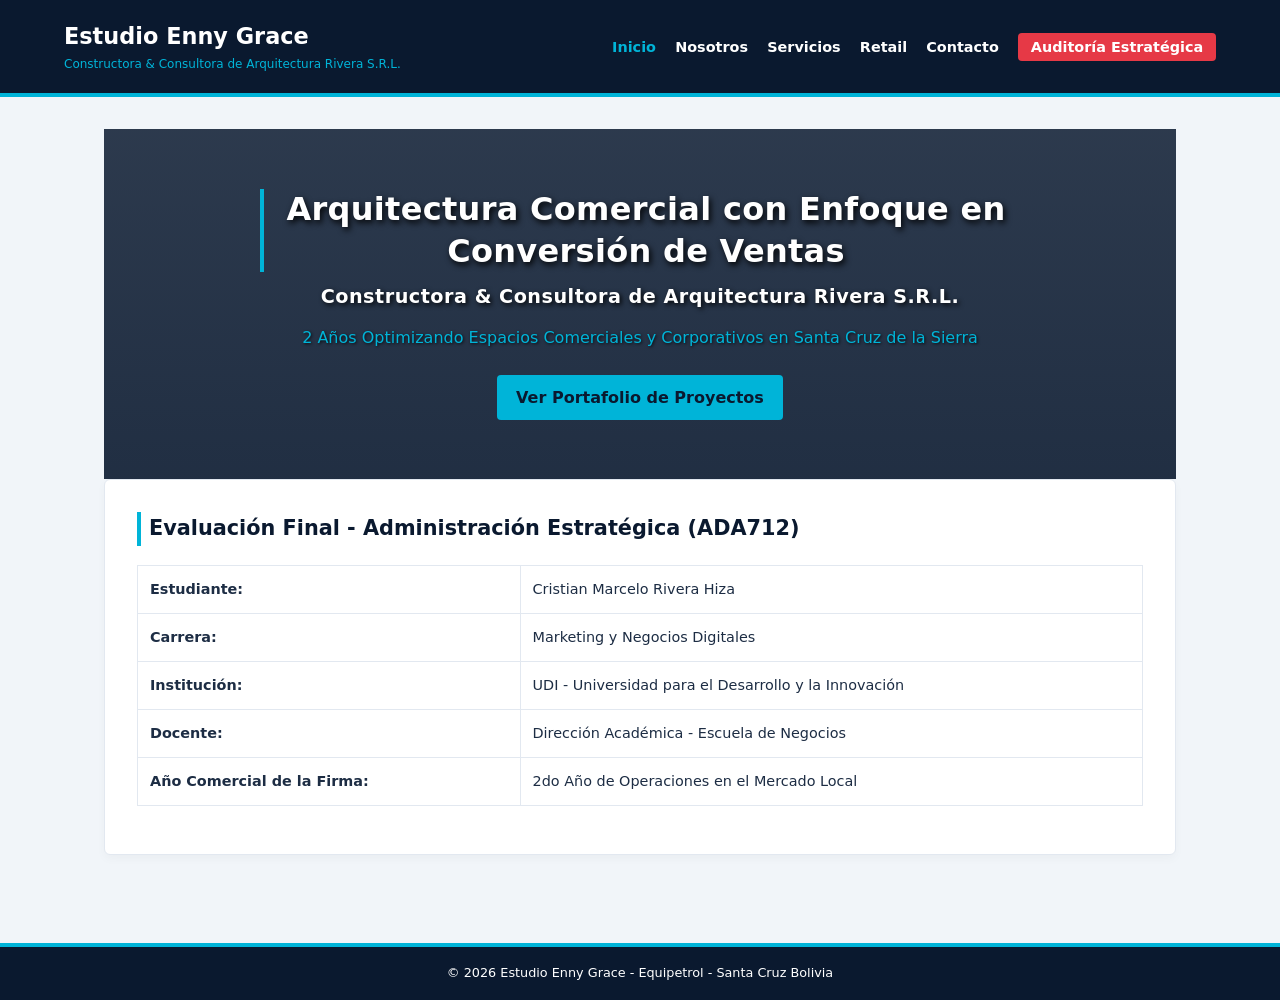
==== commit 51077cb0: "Modify footer content in index.html Updated footer text to include 'Equipetrol'." ====
--- a/index.html
+++ b/index.html
@@ -51,7 +51,7 @@
     </main>
 
     <footer>
-        <p>© 2026 Estudio Enny Grace - Escuela de Administración y Negocios UDI. Santa Cruz Bolivia.</p>
+        <p>© 2026 Estudio Enny Grace - Equipetrol - Santa Cruz Bolivia </p>
     </footer>
 </body>
 </html>
--- a/estilos.css
+++ b/estilos.css
@@ -610,3 +610,26 @@
     border-top: 4px solid var(--secondary); 
     margin-top: 2rem; 
 }
+ OPTIMIZACIÓN DE TAMAÑO Y DISEÑO PARA EL CÓDIGO QR (CONTACTO)
+   ========================================================================== */
+.qr-container-image {
+    display: flex;
+    justify-content: center;
+    align-items: center;
+    padding: 1rem;
+    background-color: #EDF2F7; /* Fondo gris claro que resalta el QR */
+    border-radius: 6px;
+    margin: 1rem auto;
+    max-width: 180px;          /* Controla el ancho del contenedor */
+    box-shadow: inset 0 2px 4px rgba(0, 0, 0, 0.06);
+}
+
+.qr-code-img {
+    width: 100%;               /* Se adapta perfectamente al contenedor */
+    height: auto;
+    max-width: 150px;          /* TAMAÑO EXACTO: Evita que se vea gigante */
+    display: block;
+    border: 4px solid var(--white); /* Marco blanco elegante tipo credencial */
+    border-radius: 4px;
+    box-shadow: 0 4px 6px rgba(0, 0, 0, 0.1); /* Sombra suave para dar profundidad */
+}
